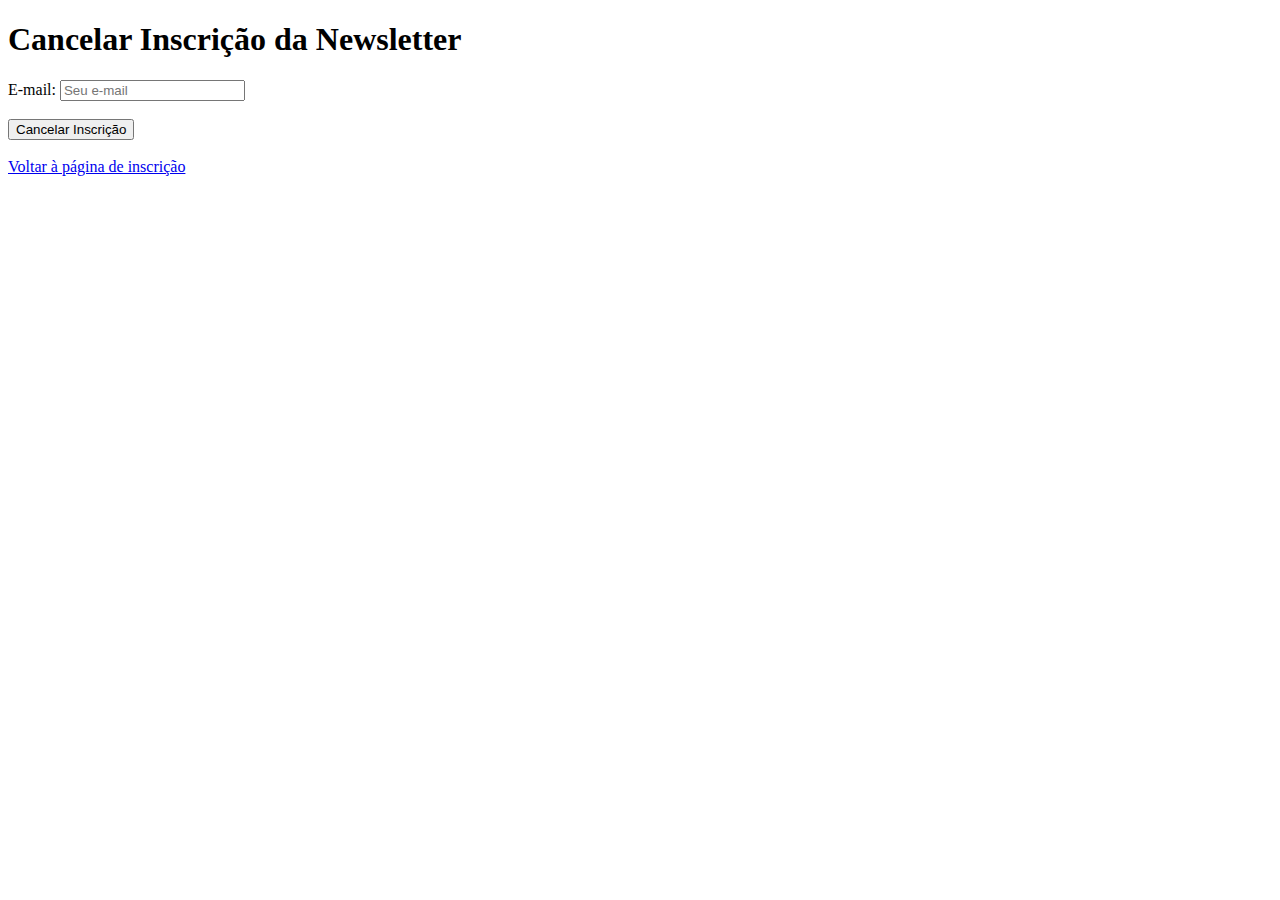
==== views/cancelar.html @ c08ccaa6 "Tentando fazer um avião de papel" ====
<!-- cancelamento.html -->
<!DOCTYPE html>
<html lang="pt-BR">
<head>
    <meta charset="UTF-8">
    <meta name="viewport" content="width=device-width, initial-scale=1.0">
    <title>Cancelar Inscrição</title>
</head>
<body>
    <h1>Cancelar Inscrição da Newsletter</h1>
    <form action="./cancelamento.php" method="post">
        <label for="email_cancelar">E-mail:</label>
        <input type="email" id="email_cancelar" name="email" placeholder="Seu e-mail" required>
        <br><br>
        
        <button type="submit">Cancelar Inscrição</button>
    </form>

    <br>
    <a href="index.html">Voltar à página de inscrição</a>
</body>
</html>
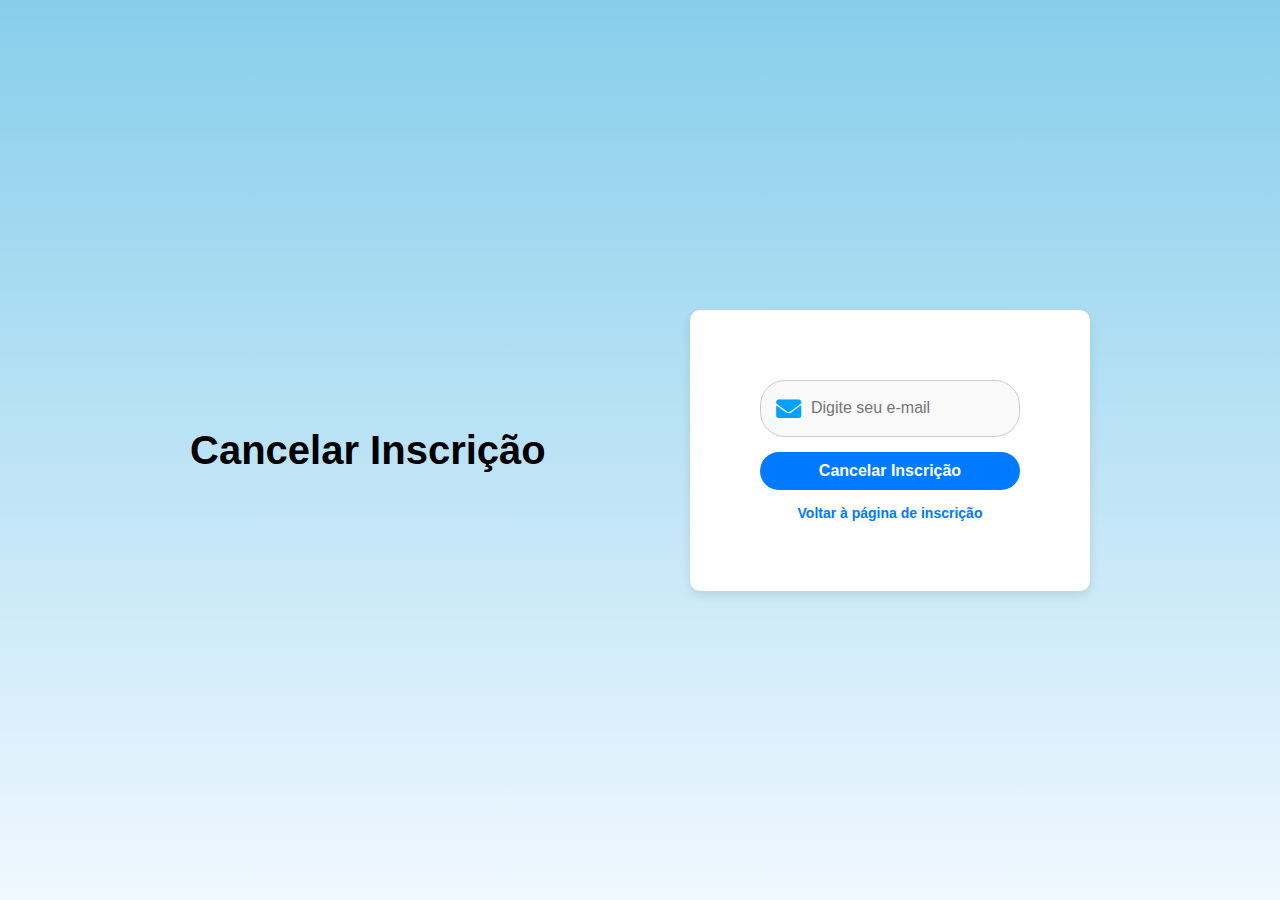
==== commit a58ab8e7: "Finalizando os efeitos e estilizando a pag de cancelamento" ====
--- a/views/cancelar.html
+++ b/views/cancelar.html
@@ -1,22 +1,30 @@
-<!-- cancelamento.html -->
 <!DOCTYPE html>
 <html lang="pt-BR">
+
 <head>
     <meta charset="UTF-8">
     <meta name="viewport" content="width=device-width, initial-scale=1.0">
-    <title>Cancelar Inscrição</title>
+    <link rel="stylesheet" href="https://cdnjs.cloudflare.com/ajax/libs/font-awesome/5.15.4/css/all.min.css">
+    <link rel="stylesheet" href="../public/css/cancelar.css">
+    <title>Cancelar Inscrição | InscriVível</title>
 </head>
+
 <body>
-    <h1>Cancelar Inscrição da Newsletter</h1>
-    <form action="./cancelamento.php" method="post">
-        <label for="email_cancelar">E-mail:</label>
-        <input type="email" id="email_cancelar" name="email" placeholder="Seu e-mail" required>
-        <br><br>
-        
-        <button type="submit">Cancelar Inscrição</button>
-    </form>
+    <div class="main-container">
+        <h1 class="cancelar">Cancelar Inscrição</h1>
+        <div class="container">
+            <form action="./cancelamento.php" method="post">
+                <div class="input-group">
+                    <i class="fas fa-envelope"></i>
+                    <input type="email" id="email" name="email" placeholder="Digite seu e-mail" required>
+                </div>
+                <button type="submit" class="btn">Cancelar Inscrição</button>
+            </form>
+            <div class="cancel-link">
+                <a href="../public/index.html">Voltar à página de inscrição</a>
+            </div>
+        </div>
+    </div>
+</body>
 
-    <br>
-    <a href="index.html">Voltar à página de inscrição</a>
-</body>
 </html>
--- a/public/css/cancelar.css
+++ b/public/css/cancelar.css
@@ -0,0 +1,156 @@
+* {
+    margin: 0;
+    padding: 0;
+    box-sizing: border-box;
+}
+
+html {
+    font-size: 62.5%;
+}
+
+body {
+    font-family: 'Open Sans', sans-serif;
+    font-size: 2rem;
+    background: linear-gradient(to bottom, #87CEEB, #f0f8ff);
+    height: 100vh;
+    display: flex;
+    justify-content: center;
+    align-items: center;
+    padding: 20px;
+}
+
+.main-container{
+    display: flex;
+    justify-content: space-between;
+    align-items: center;
+    width: 85%;
+    max-width: 900px;
+    flex-wrap: wrap;
+    text-align: center;
+}
+
+.inscricao h1{
+    flex: 1;
+    text-align: center;
+    padding: 0 2rem;
+    font-size: 2.8rem;
+    margin-bottom: 20px;
+}
+
+.container {
+    flex: 1;
+    background: white;
+    padding: 70px;
+    border-radius: 10px;
+    box-shadow: 0 4px 10px rgba(0, 0, 0, 0.1);
+    max-width: 400px;
+}
+.container i {
+    font-size: 50px;
+    color: #007bff;
+}
+
+/* Input Group */
+.input-group {
+    display: flex;
+    align-items: center;
+    background: #f9f9f9;
+    border: 1px solid #ccc;
+    border-radius: 25px;
+    margin-bottom: 1.5rem;
+    padding: 15px;
+}
+
+.input-group i {
+    color: #00a2ff;
+    font-size: 2.5rem;
+    margin-right: 1rem;
+} 
+
+.input-group input {
+    border: none;
+    outline: none;
+    font-size: 1.6rem;
+    flex: 1;
+    color: #333;
+    background: transparent;
+}
+
+/* Botão Submit */
+.submit-btn, .btn {
+    color: #ffffff;
+    font-size: 1.6rem;
+    font-weight: 600;
+    border: none;
+    border-radius: 25px;
+    padding: 1rem;
+    width: 100%;
+    cursor: pointer;
+    transition: background-color 0.3s ease-in-out;
+    background: #007bff;
+}
+.btn:hover {
+    background: #0056b3;
+}
+.cancel-link {
+    margin-top: 15px;
+    font-size: 1.4rem;
+}
+.cancel-link a {
+    color: #007bff;
+    text-decoration: none;
+    font-weight: bold;
+}
+
+/* Responsividade */
+@media (max-width: 1024px) {
+    .main-container {
+        flex-direction: column;
+        align-items: center;
+    }
+    .inscricao h1 {
+        text-align: center;
+        padding: 0;
+        margin-bottom: 20px;
+        font-size: 2.5rem;
+    }
+}
+
+@media (max-width: 768px) {
+    .container {
+        padding: 30px;
+        max-width: 90%;
+    }
+    .input-group {
+        padding: 15px;
+    }
+    .input-group i {
+        font-size: 2rem;
+    }
+    .btn {
+        font-size: 1.4rem;
+        padding: 10px;
+    }
+}
+
+@media (max-width: 430px) {
+    html {
+        font-size: 55%;
+    }
+    .container {
+        padding: 20px;
+    }
+    .inscricao h1 {
+        font-size: 2rem;
+    }
+    .input-group {
+        flex-direction: column;
+        padding: 10px;
+    }
+    .input-group i {
+        margin-bottom: 5px;
+    }
+    .btn {
+        font-size: 1.2rem;
+    }
+}
